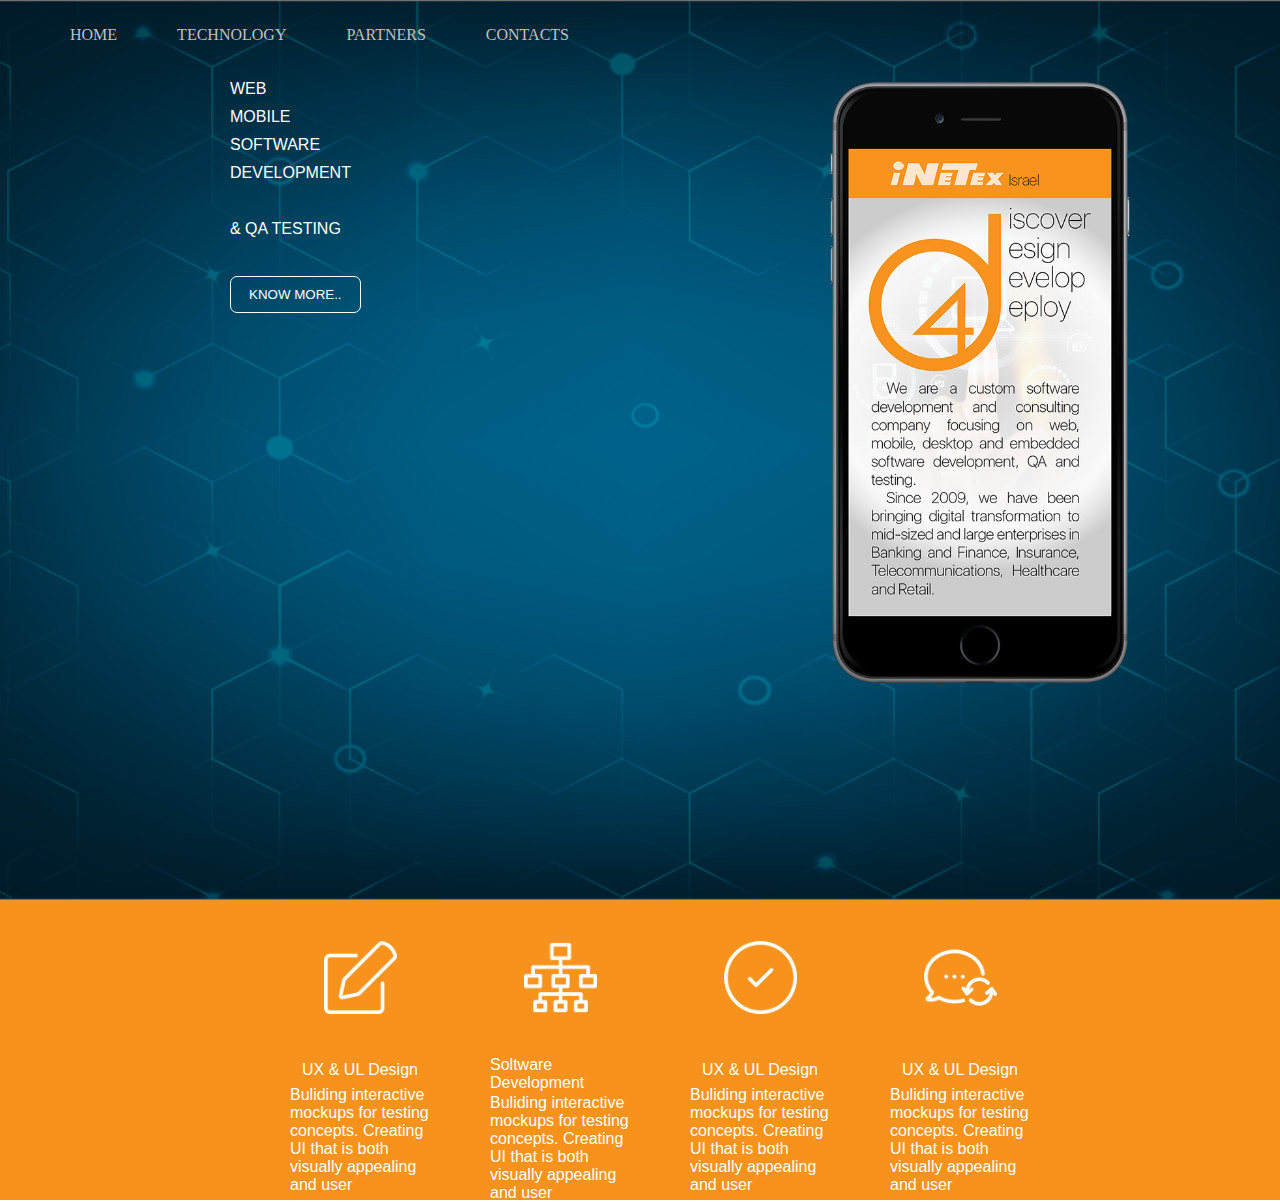
==== lesson_4/index.html @ 5e78e1f1 "Add files" ====
<!DOCTYPE html>
<html lang="en">

<head>
    <meta charset="UTF-8">
    <meta name="viewport" content="width=device-width, initial-scale=1.0">
    <link rel="stylesheet" href="style.css">
    <title>Document</title>
    <style>
        html,body{
            margin:0;
            padding:0;
            
        }
        ul{
            list-style: none;
        }

        .box {
            background: #0f116d url("./bg-new.png") center center no-repeat;
            background-size: cover;
            min-height: 100vh;
            width: 100%;
        }

        .box1 {
            height: 300px;
            width: 100%;
            background: #F7931D 0% 0% no-repeat padding-box;
            position: relative;
            z-index: 2;
            justify-content: center;
            display: flex;
            flex: 1 1 100%;
        }

        .nav{
            display: flex;
        }

        .nav li {
            font: Regular 25px/29px Arial;
            color: #C0C0C0;
            float: left;
            list-style: none;
            margin: 10px 30px;
        }

        .text {
            text-align: left;
            color: #FFFFFF;
            padding: 30px 50px;
        }

        .container {
            max-width: 1000px;
            margin: 0 auto;
            color: #C0C0C0;
            display: flex;
        }

        .container > li.phone {
            flex: 0 0 300px;
            height: 300px;
            margin-left: auto;
        }
        .container img {
            width: 300px;
            position: absolute;
        }

        .container li {
            color: #FFFFFF;
            margin: 10px 30px;
            font: 16px Roboto, Tahoma, Arial, sans-serif;
        }

        .nav1 {
            display: flex;
            flex: 1 1 auto;
            margin: 0 auto;
            flex-direction: row;
            list-style: none;
            max-width: 800px;
        }

        .nav1>li {
            display: flex;
            flex-wrap: wrap;
            flex: 1 1 25%;
        }

        .nav1>li>span {
            display: flex;
            flex: 1 1 100%;
            justify-content: center;
            color:#FFFFFF;
            font: 16px  Arial, Regular, sans-serif;
            margin: 1px 30px;
        }

        .nav1>li>span:first-of-type {
            padding: 40px 0;
            
        }

        .nav1>li>span>img {
            display: flex;
            flex: 0 0 73px;
            width: 73px;
            height: 73px;
        }
        .btn-danger{
            border: 1px solid white;
            border-radius: 7px;
            padding: 10px 18px;
            background: transparent;
            color:White;
            
           
        }
    </style>
</head>
<body>
   
    <div class="box">
        <div style="height:.1px;"></div>
        <ul class="nav">
            <li>HOME</li>
            <li>TECHNOLOGY</li>
            <li>PARTNERS</li>
            <li>CONTACTS</li>
        </ul>
        <ul class="container">
            <ul>
                <li>WEB</li>
                <li>MOBILE</li>
                <li>SOFTWARE</li>
                <li>DEVELOPMENT</li>
                <li><br></li>
                <li>& QA TESTING</li>
                <li><br></li>
                <li><form action="#" method="POST"><button class="btn-danger">KNOW MORE..</button></form></li>
            </ul>
            <li class="phone">
                <img src="iphone_6_plus_black_port.png" />
            </li>
        </div>
    </div>
    <div class="box1">
        <ul class="nav1">
            <li>
                <span><img src="edit.png" /></span>
                <span>UX & UL Design</span>
                <span>Buliding interactive mockups for testing concepts. Creating UI that is both visually appealing and user</span>
            </li>
            <li>
                <span><img src="networking.png" /></span>
                <span>Soltware Development</span>
                <span>Buliding interactive mockups for testing concepts. Creating UI that is both visually appealing and user</span>
            </li>
            <li>
                <span><img src="checked.png" /></span>
                <span>UX & UL Design</span>
                <span>Buliding interactive mockups for testing concepts. Creating UI that is both visually appealing and user</span>
            </li>
            <li>
                <span><img src="speech-bubble-16.png" /></span>
                <span>UX & UL Design</span>
                <span>Buliding interactive mockups for testing concepts. Creating UI that is both visually appealing and user</span>
            </li>
        </ul>
    </div>
</body>
</html>
---- lesson_4/style.css ----
/* body{
    background: #0f116d url("./bg-new.png");
} */
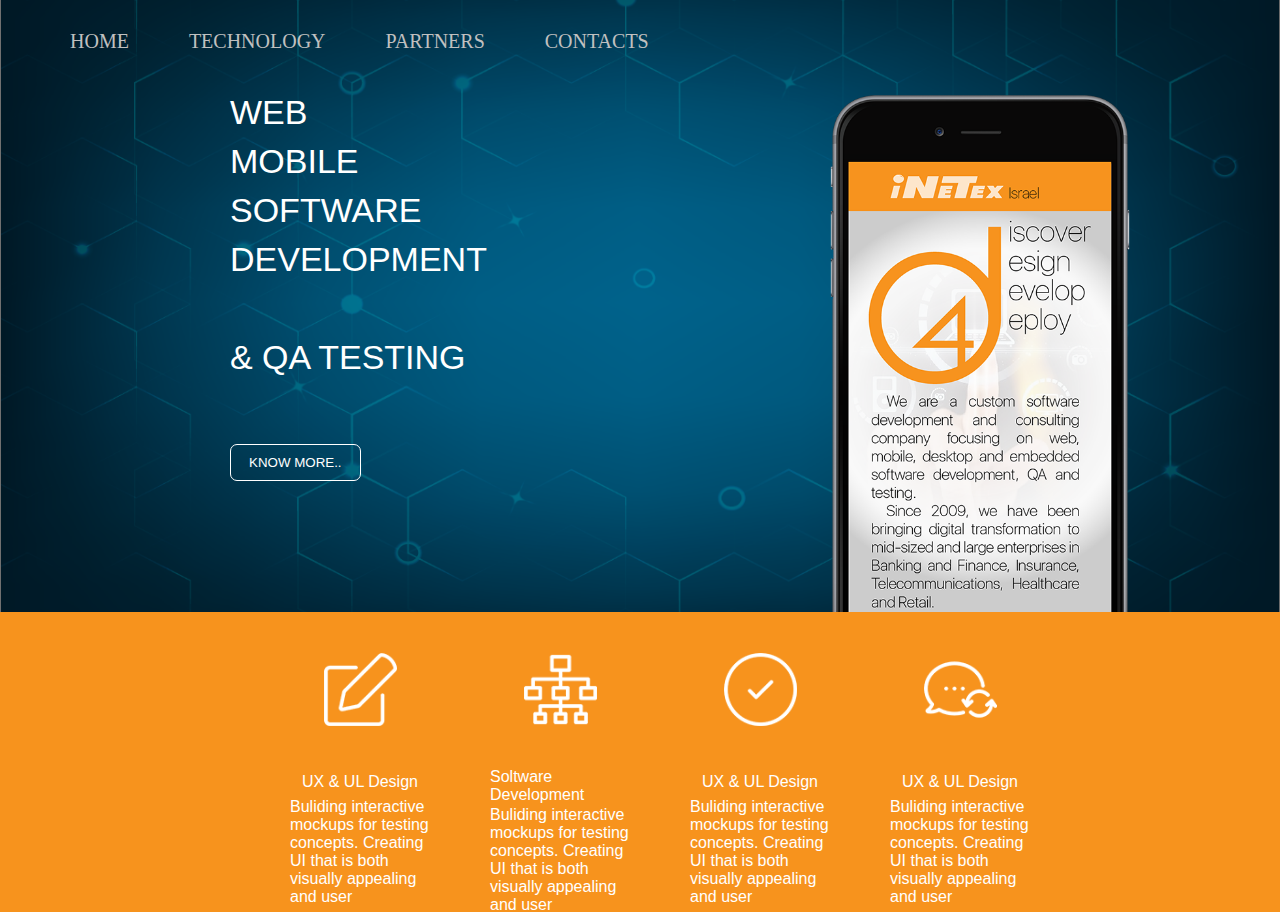
==== commit 240624e1: "add lessons" ====
--- a/lesson_4/index.html
+++ b/lesson_4/index.html
@@ -19,7 +19,7 @@
         .box {
             background: #0f116d url("./bg-new.png") center center no-repeat;
             background-size: cover;
-            min-height: 100vh;
+            min-height: 68vh;
             width: 100%;
         }
 
@@ -35,6 +35,7 @@
         }
 
         .nav{
+            font-size: 20px;
             display: flex;
         }
 
@@ -59,6 +60,8 @@
             display: flex;
         }
 
+        
+
         .container > li.phone {
             flex: 0 0 300px;
             height: 300px;
@@ -72,7 +75,7 @@
         .container li {
             color: #FFFFFF;
             margin: 10px 30px;
-            font: 16px Roboto, Tahoma, Arial, sans-serif;
+            font: 34px Roboto, Tahoma, Arial, sans-serif;
         }
 
         .nav1 {
